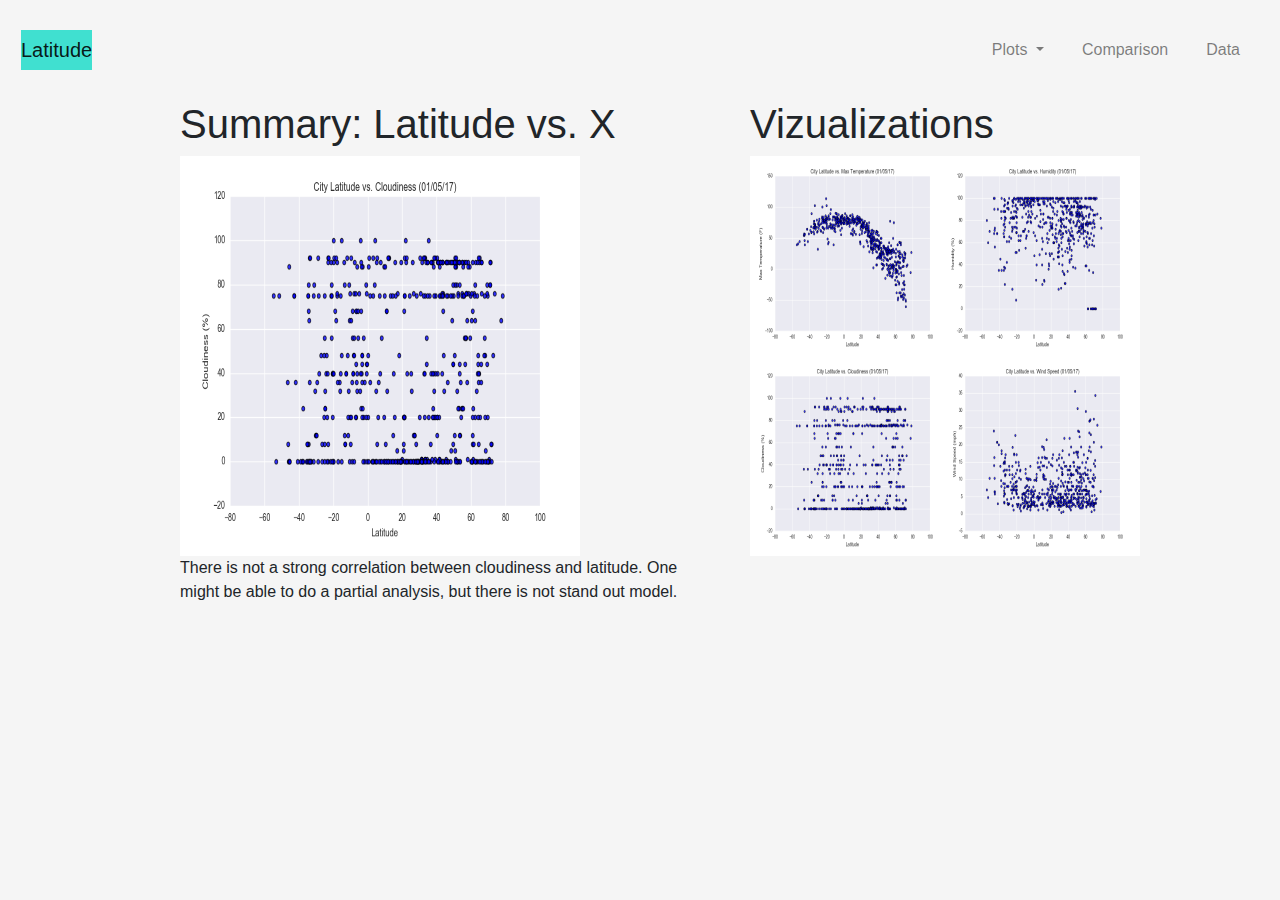
==== WebVizualizations/cloudiness.html @ 7101d328 "Added and updated files" ====
<!DOCTYPE html>
<html lang="en">

<head>
  <meta charset="UTF-8">
  <title>Latitude Analysis</title>
  <link rel="stylesheet" href="https://stackpath.bootstrapcdn.com/bootstrap/4.3.1/css/bootstrap.min.css" integrity="sha384-ggOyR0iXCbMQv3Xipma34MD+dH/1fQ784/j6cY/iJTQUOhcWr7x9JvoRxT2MZw1T" crossorigin="anonymous">
  <link rel="stylesheet" type="text/css" href="style.css">
</head>
<body>
    <div class="navigation">
        <nav class="navbar navbar-expand-lg navbar-light">
          <a class="navbar-brand" style="background-color:turquoise;" href="index.html">Latitude</a>
          <button class="navbar-toggler  border border-white" type="button" data-toggle="collapse" data-target="#navbarNavDropdown"
            aria-controls="navbarNavDropdown" aria-expanded="false" aria-label="Toggle navigation">
            <span class="navbar-toggler-icon"></span>
          </button>
          <div class="collapse navbar-collapse" id="navbarNavDropdown">
            <ul class="navbar-nav ml-auto">
              <li class="nav-item dropdown">
                <a class="nav-link dropdown-toggle" href="#" id="navbarDropdownMenuLink" data-toggle="dropdown"
                  aria-haspopup="true" aria-expanded="false">
                  Plots
                </a>
                <div class="dropdown-menu" aria-labelledby="navbarDropdownMenuLink">
                  <a class="dropdown-item" href="temperature.html">Max Temperature</a>
                  <a class="dropdown-item" href="humidity.html">Humidity</a>
                  <a class="dropdown-item" href="cloudiness.html">Cloudiness</a>
                  <a class="dropdown-item" href="windspeed.html">Wind Speed</a>
                </div>
              </li>
              <li class="nav-item">
                <a class="nav-link" href="comparison.html">Comparison</a>
              </li>
              <li class="nav-item">
                <a class="nav-link" href="data_table.html">Data</a>
              </li>
    
            </ul>
          </div>
        </nav>
      </div>

    <div class="container">
        <div class="row">
            <div class="col-md-1"></div>
            <div class="col-md-6">
                <h1>Summary: Latitude vs. X</h1>
                <img src="Resources\assets\images\Fig3.png" width="400" height="400">
                <p>There is not a strong correlation between cloudiness and latitude.  One might be able to do a partial analysis, but there is not stand out model.</p>
                
            </div>
            <div class="col-md-4 sidebar">
                <div class="row">
                    <div class="col-md-12">
                        <h1>Vizualizations</h1>
                    </div>
                </div>
                <div class="row">
                    <div class="col-md-3">
                        <a href="temperature.html"><img src="Resources\assets\images\Fig1.png" width="200px" height="200px"></a>
                    </div>
                    <div class="col-md-3"></div>
                    <div class="col-md-3">
                        <a href="humidity.html"><img src="Resources\assets\images\Fig2.png" width="200px" height="200px"></a>
                    </div>
                    <div class="col-md-3"></div>
                </div>
                <div class="row">
                    <div class="col-md-3">
                        <a href="cloudiness.html"><img src="Resources\assets\images\Fig3.png" width="200px" height="200px"></a>
                    </div>
                    <div class="col-md-3"></div>
                    <div class="col-md-3">
                        <a href="windspeed.html"><img src="Resources\assets\images\Fig4.png" width="200px" height="200px"></a>
                    </div>
                    <div class="col-md-3"></div>
                </div>
            </div>
            <div class="col-md-1">

            </div>
        </div>
    </div>
</body>
</html>
---- WebVizualizations/style.css ----
body{
    background: whitesmoke;
}


.box{
    padding: 10px;
    background: whitesmoke;
    margin-top: 50px;
    margin-bottom: 50px;
    margin-left: 5px;
    margin-right: 5px;
    align-content: center;
}

.navbar{
    margin-right: 1px;
    margin-left: 1px;
    padding: 20px;
    background:whitesmoke;
    
}

.navbar li{
    display: d-block;
    padding: 10px;
    margin-right: 1px;
    margin-left: 1px;
    cursor: pointer;
}

h1{
    font-size: 40px;
}

h2{
    font-size: 20px;
}

p{
    font-size: 16px;
}

.latitude{
    color: white;
    font-family: Arial, Helvetica, sans-serif;
    font-size: 40px;
    background-color: darkolivegreen;
    border: 2px;
    border-color: black;
    border-radius: 1px;
    padding: 15px;
}

@media (max-width: 600px){
    .navbar li{
        padding: 10px;
    }
    .box{
        margin-right: 15px;
        margin-left: 15px;

    }
    .navbar ul{
        visibility: hidden;
    }
    #nav-select{
        visibility: visible;
    }
}
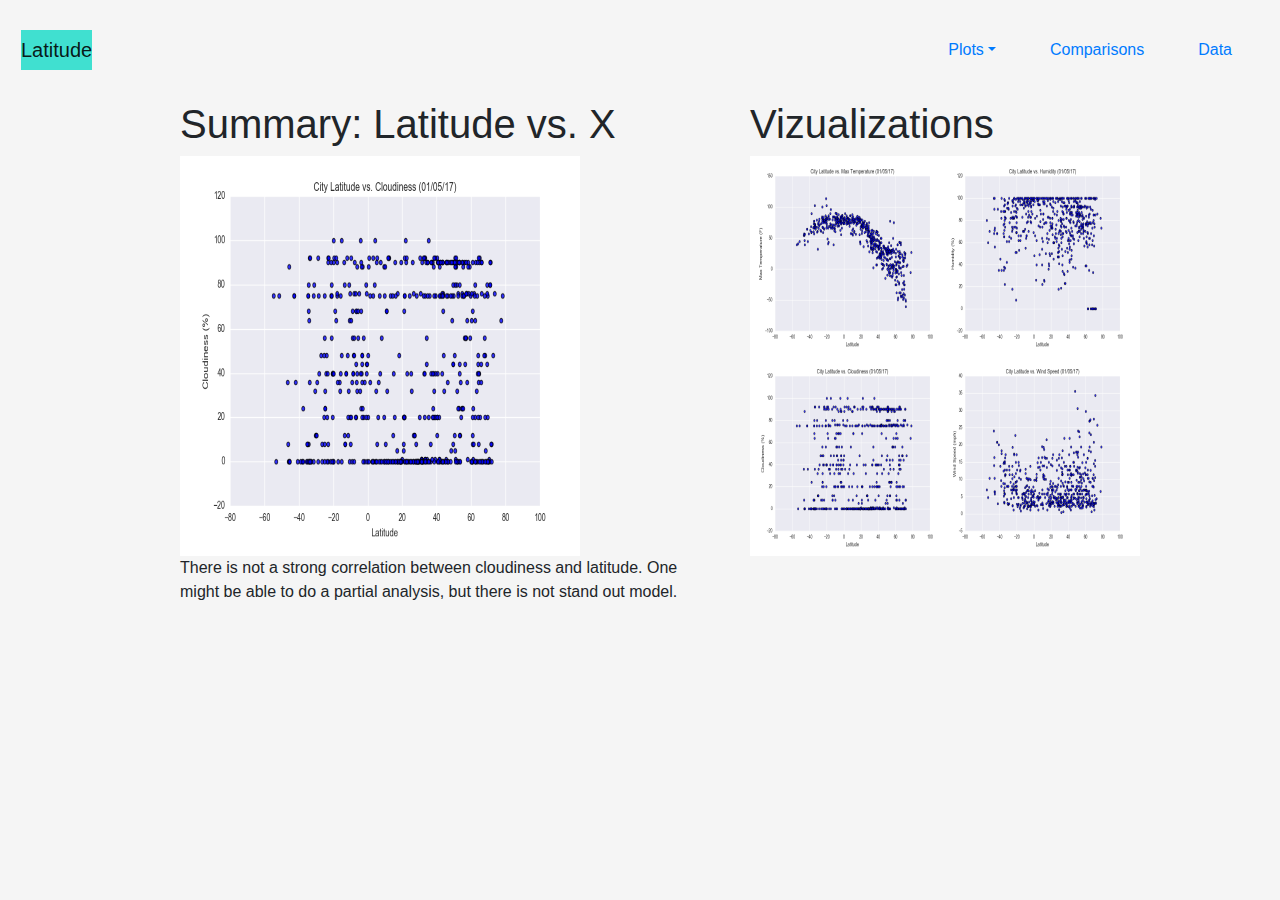
==== commit d3568ea0: "Updated html files" ====
--- a/WebVizualizations/cloudiness.html
+++ b/WebVizualizations/cloudiness.html
@@ -8,38 +8,36 @@
   <link rel="stylesheet" type="text/css" href="style.css">
 </head>
 <body>
-    <div class="navigation">
-        <nav class="navbar navbar-expand-lg navbar-light">
-          <a class="navbar-brand" style="background-color:turquoise;" href="index.html">Latitude</a>
-          <button class="navbar-toggler  border border-white" type="button" data-toggle="collapse" data-target="#navbarNavDropdown"
-            aria-controls="navbarNavDropdown" aria-expanded="false" aria-label="Toggle navigation">
-            <span class="navbar-toggler-icon"></span>
-          </button>
-          <div class="collapse navbar-collapse" id="navbarNavDropdown">
-            <ul class="navbar-nav ml-auto">
-              <li class="nav-item dropdown">
-                <a class="nav-link dropdown-toggle" href="#" id="navbarDropdownMenuLink" data-toggle="dropdown"
-                  aria-haspopup="true" aria-expanded="false">
-                  Plots
-                </a>
-                <div class="dropdown-menu" aria-labelledby="navbarDropdownMenuLink">
-                  <a class="dropdown-item" href="temperature.html">Max Temperature</a>
-                  <a class="dropdown-item" href="humidity.html">Humidity</a>
-                  <a class="dropdown-item" href="cloudiness.html">Cloudiness</a>
-                  <a class="dropdown-item" href="windspeed.html">Wind Speed</a>
-                </div>
-              </li>
-              <li class="nav-item">
-                <a class="nav-link" href="comparison.html">Comparison</a>
-              </li>
-              <li class="nav-item">
-                <a class="nav-link" href="data_table.html">Data</a>
-              </li>
-    
-            </ul>
-          </div>
-        </nav>
+  <div class="navigation">
+    <nav class="navbar navbar-expand-lg navbar-light">
+      <a class="navbar-brand" style="background-color:turquoise;" href="index.html">Latitude</a>
+      <button class="navbar-toggler  border border-white" type="button" data-toggle="collapse" data-target="#navbarNavDropdown"
+        aria-controls="navbarNavDropdown" aria-expanded="false" aria-label="Toggle navigation">
+        <span class="navbar-toggler-icon"></span>
+      </button>
+      <div class="collapse navbar-collapse justify-content-end" id="navbarNavDropdown">
+        <ul class="nav nav-pills">
+          <li class="nav-item dropdown">
+            <a class="nav-link dropdown-toggle" data-toggle="dropdown" href="#" role="button" aria-haspopup="true" aria-expanded="false">Plots</a>
+            <div class="dropdown-menu">
+              <a class="dropdown-item" href="temperature.html">Max Temperature</a>
+              <a class="dropdown-item" href="humidity.html">Humidity</a>
+              <a class="dropdown-item" href="cloudiness.html">Cloudiness</a>
+              <a class="dropdown-item" href="windspeed.html">Wind Speed</a>
+              <div class="dropdown-divider"></div>
+              <a class="dropdown-item" href="#">Separated link</a>
+            </div>
+          </li>
+          <li class="nav-item">
+            <a class="nav-link" href="comparison.html">Comparisons</a>
+          </li>
+          <li class="nav-item">
+            <a class="nav-link" href="data_table.html">Data</a>
+          </li>
+        </ul>
       </div>
+    </nav>
+  </div>
 
     <div class="container">
         <div class="row">
--- a/WebVizualizations/style.css
+++ b/WebVizualizations/style.css
@@ -1,16 +1,5 @@
 body{
     background: whitesmoke;
-}
-
-
-.box{
-    padding: 10px;
-    background: whitesmoke;
-    margin-top: 50px;
-    margin-bottom: 50px;
-    margin-left: 5px;
-    margin-right: 5px;
-    align-content: center;
 }
 
 .navbar{
@@ -41,16 +30,6 @@
     font-size: 16px;
 }
 
-.latitude{
-    color: white;
-    font-family: Arial, Helvetica, sans-serif;
-    font-size: 40px;
-    background-color: darkolivegreen;
-    border: 2px;
-    border-color: black;
-    border-radius: 1px;
-    padding: 15px;
-}
 
 @media (max-width: 600px){
     .navbar li{
